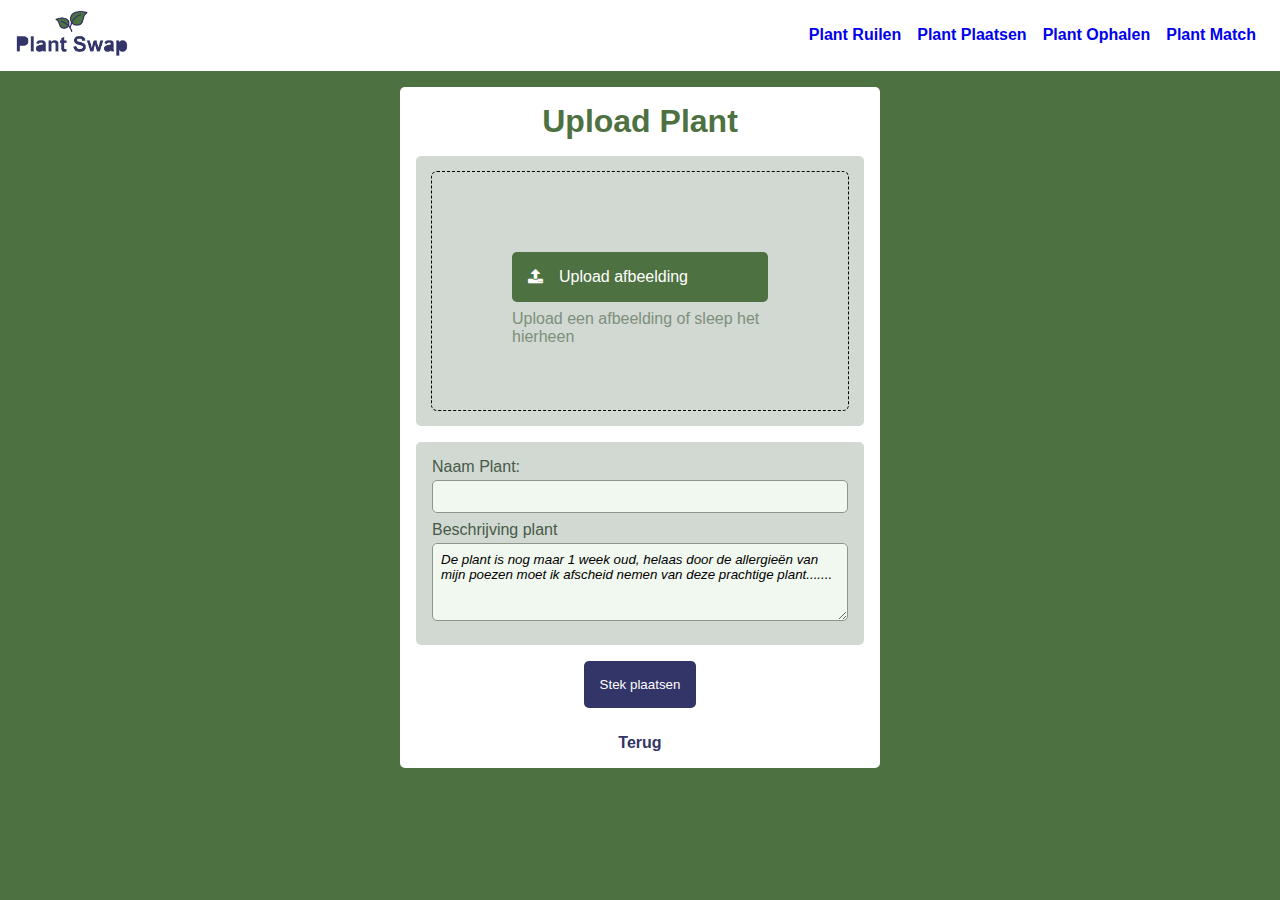
==== upload-file.html @ 1d6668b3 "add upload file component + recode navigatie bar" ====
<!DOCTYPE html>
<html lang="en">
  <head>
    <link rel="stylesheet" href="styles/upload-file.css" />
    <link
      rel="stylesheet"
      href="https://cdnjs.cloudflare.com/ajax/libs/font-awesome/4.7.0/css/font-awesome.min.css" />
    <meta charset="UTF-8" />
    <meta http-equiv="X-UA-Compatible" content="IE=edge" />
    <meta name="viewport" content="width=device-width, initial-scale=1.0" />
    <title>Upload-file</title>
  </head>
  <body>
    <header>
      <nav class="top-nav">
        <div>
          <a href="/" alt="back to homepage"
            ><img src="/assets/logo.png" alt="plant swap logo"
          /></a>
        </div>
        <ul class="top-nav-li">
          <li><a href="index.html">Plant Ruilen</a></li>
          <li class="active"><a href="upload-file.html">Plant Plaatsen</a></li>
          <li><a href="/">Plant Ophalen</a></li>
          <li><a href="/">Plant Match</a></li>
        </ul>
      </nav>
      <!-- Responsive mobile navigation bar -->
    </header>

    <main class="main-form">
      <h1>Upload Plant</h1>
      <form>
        <fieldset class="form-file">
          <div>
            <input type="file" id="file-upload" />
            <label for="file-upload" class="file-btn"
              ><i class="fa fa-upload"></i>Upload afbeelding</label
            >
            <p>Upload een afbeelding of sleep het hierheen</p>
          </div>
        </fieldset>

        <fieldset>
          <label for="name">Naam Plant:</label>
          <input type="text" name="name" />
          <label for="text">Beschrijving plant</label>
          <textarea rows="4" minlength="18" maxlength="200">
De plant is nog maar 1 week oud, helaas door de allergieën van mijn poezen moet ik afscheid nemen van deze prachtige plant.......</textarea
          >
        </fieldset>

        <button type="submit">Stek plaatsen</button>
        <img href="assets/icons-plantswap/ecology.png" /><a href="/" alt="terug"
          >Terug</a
        >
      </form>
    </main>
  </body>
</html>
---- styles/upload-file.css ----
:root {
  --primary-clr: #4e7141;
  --secondary-clr: #333467;
  --tertiary-clr: #f26f21;
  --white-clr: #fff;
  --radius-value: 5px;
  --text-color: #000;
  --font-name: arial, helvetica, sans-serif;
  --line-height: 1.5rem;
  --font-weight: bold;
  --background-code-clr: #ffffff;
  --box-shhw: 1px 0 10px rgba(0, 0, 0, 0.15);
}

* {
  padding: 0;
  margin: 0;
  box-sizing: border-box;
}

body {
  font-family: var(--font-name);
  background-color: var(--primary-clr);
}

.top-nav {
  display: flex;
  align-items: center;
  justify-content: space-between;
  background-color: var(--background-code-clr);
  box-shadow: var(--box-shdw);
  color: var(--secondary-clr);
}

.top-nav a,
.top-nav li {
  text-decoration: none;
  list-style-type: none;
}

/* LOGO */
.top-nav img {
  max-width: 9rem;
}

/* NAVBAR LIST  */
.top-nav-li {
  display: flex;
  gap: 1rem;
  margin: 1.5rem;
  font-size: 1rem;
  font-weight: bold;
}

.top-nav-li li:hover {
  color: #e2793b;
  transition: 0.3s ease;
}

/* Responsible for active state in the top-nav */
.active {
  color: #e2793b;
}

/* MAIN FORM  */
.main-form {
  display: flex;
  flex-direction: column;
  justify-content: center;
  transition: all 0.2s;
  background-color: var(--background-code-clr);
  max-width: 30rem;
  margin: 0 auto;
  padding: 1rem;
  overflow: hidden;
  margin-top: 1rem;
  border-radius: 5px;
}

.main-form h1 {
  display: flex;
  margin: 0 auto;
  color: var(--primary-clr);
  font-size: 32px;
  border-radius: var(--radius-value);
}

/* Responsible for all fieldsets  */

.main-form fieldset {
  display: flex;
  flex-direction: column;
  justify-content: center;
  margin-top: 1rem;
  margin-bottom: 1rem;
  border: none;
  transition: all 3s;
  padding: 1rem 1rem 1rem;
  position: relative;
  background-color: rgb(209, 217, 210);
  border-radius: 5px;
}

/* Responsible for the dash outline for drag and drop */
.form-file div {
  margin: 0 auto;
  display: flex;
  flex-direction: column;
  justify-content: center;
  outline: dashed 1px;
  padding: 5rem 5rem 0;
  border-radius: 5px;
}

.form-file p {
  font-size: 16px;
  color: #7e8f7b;
  margin-bottom: 4rem;
  margin-top: 0.5rem;
}

.form-file div:hover {
  background-color: rgb(185, 202, 187);
}

[type="file"] {
  height: 0;
  overflow: hidden;
  width: 0;
}

[type="file"] + label {
  background: var(--primary-clr);
  border-radius: 5px;
  color: var(--background-code-clr);
  cursor: pointer;
  display: inline-block;
  outline: none;
  padding: 1rem 1rem;
  position: relative;
}

.file-btn i {
  padding-right: 1rem;
}

/* FORM INPUT */

input[type="text"],
textarea {
  margin-top: 0.25rem;
  margin-bottom: 0.5rem;
  border: 1px solid #8c968a;
  border-radius: 5px;
  background-color: #f1f8ef;
  font-style: italic;
  font-family: var(--font-name);
  padding: 0.5rem;
}

label[for="name"],
label[for="text"] {
  color: rgb(72, 89, 72);
  font-weight: 500;
}
/* input[type="email"]:valid { -> OEFENEN
   
  } */

input:focus-visible,
textarea:focus-visible {
  outline: 1px solid var(--primary-clr);
  border-radius: var(--radius-value);
}

/* BUTTON  */

.main-form button {
  background-color: #333467;
  border: none;
  color: var(--white-clr);
  padding: 1rem;
  text-decoration: none;
  border-radius: var(--radius-value);
  cursor: pointer;
  box-shadow: var(--box-shdw);
  display: flex;
  margin: 0 auto;
  flex-direction: column;
  justify-content: center;
}

.main-form button:hover {
  background: var(--tertiary-clr);
  transform: translateY(-0.25em);
  transition: all 0.25s;
}

.main-form a {
  color: var(--secondary-clr);
  text-decoration: none;
  cursor: pointer;
  margin-top: 0.5rem;
  font-weight: 600;
  display: flex;
  flex-direction: column;
  text-align: center;
}
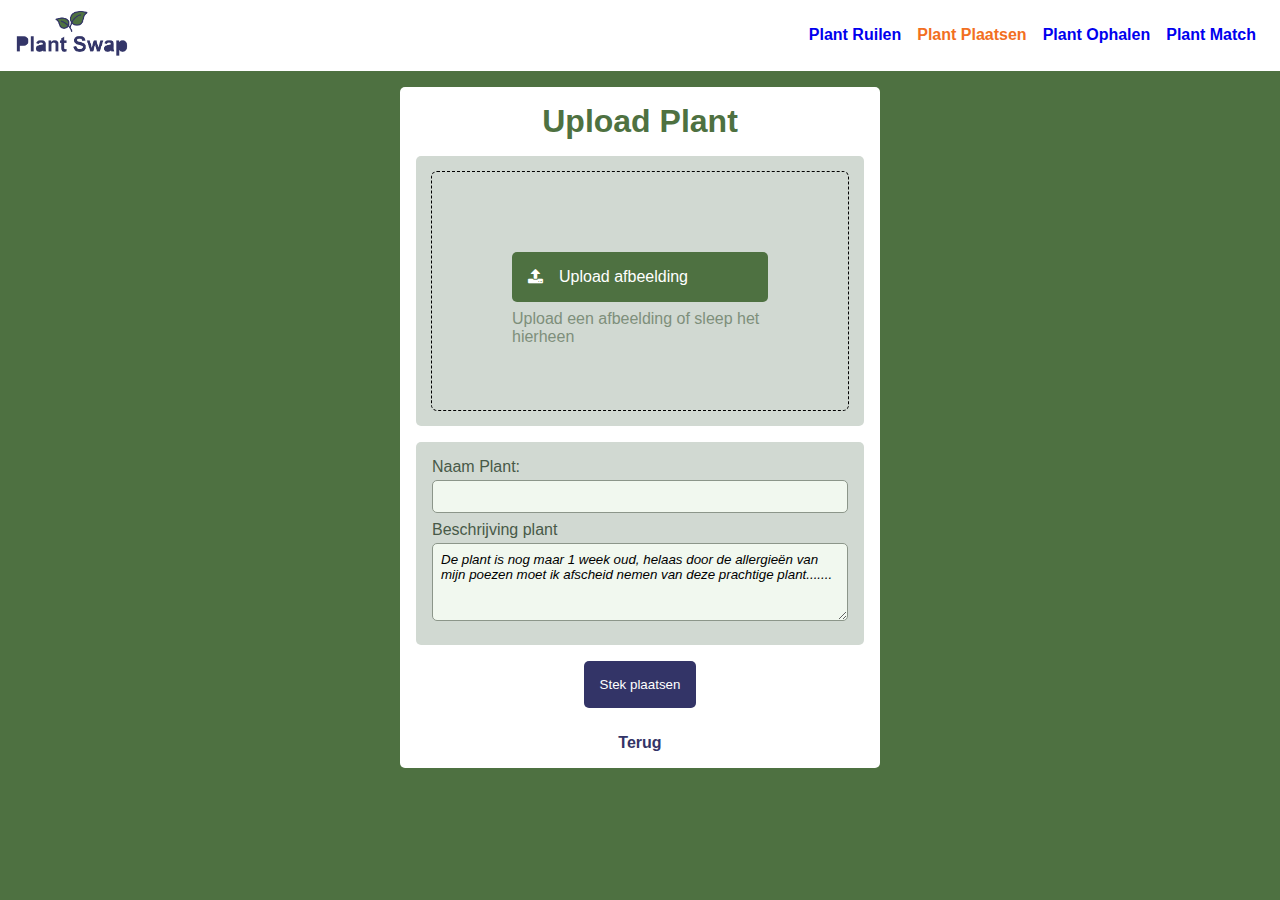
==== commit eac9f67f: "debugging code active state nav a" ====
--- a/upload-file.html
+++ b/upload-file.html
@@ -20,7 +20,9 @@
         </div>
         <ul class="top-nav-li">
           <li><a href="index.html">Plant Ruilen</a></li>
-          <li class="active"><a href="upload-file.html">Plant Plaatsen</a></li>
+          <li>
+            <a class="nav-active" href="upload-file.html">Plant Plaatsen</a>
+          </li>
           <li><a href="/">Plant Ophalen</a></li>
           <li><a href="/">Plant Match</a></li>
         </ul>
--- a/styles/upload-file.css
+++ b/styles/upload-file.css
@@ -52,14 +52,14 @@
   font-weight: bold;
 }
 
-.top-nav-li li:hover {
-  color: #e2793b;
+.top-nav-li a:hover {
+  color: var(--tertiary-clr);
   transition: 0.3s ease;
 }
 
 /* Responsible for active state in the top-nav */
-.active {
-  color: #e2793b;
+.nav-active {
+  color: var(--tertiary-clr);
 }
 
 /* MAIN FORM  */
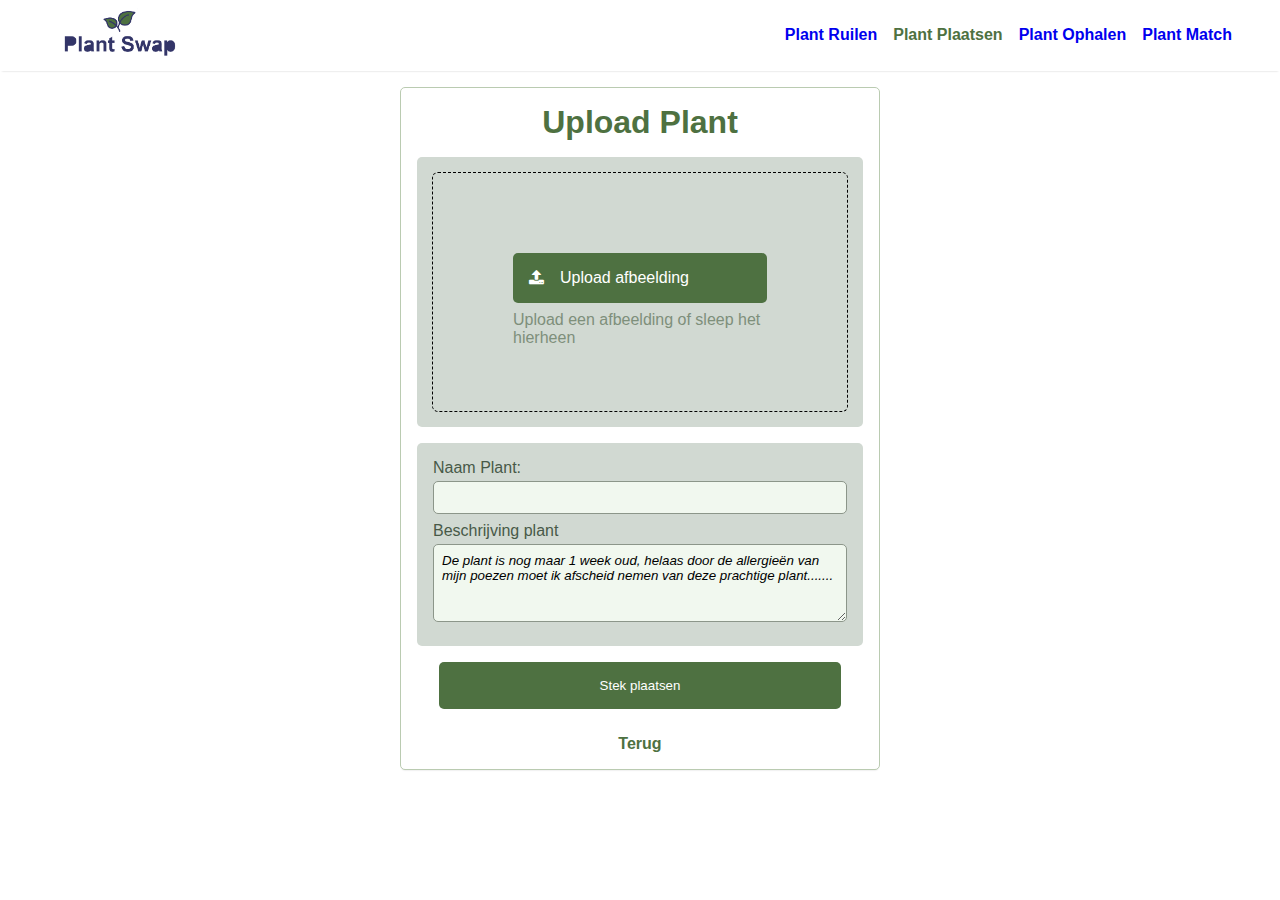
==== commit def98fed: "fix bug assets live url" ====
--- a/upload-file.html
+++ b/upload-file.html
@@ -15,7 +15,7 @@
       <nav class="top-nav">
         <div>
           <a href="/" alt="back to homepage"
-            ><img src="/assets/logo.png" alt="plant swap logo"
+            ><img src="assets/logo.png" alt="plant swap logo"
           /></a>
         </div>
         <ul class="top-nav-li">
--- a/styles/upload-file.css
+++ b/styles/upload-file.css
@@ -9,7 +9,7 @@
   --line-height: 1.5rem;
   --font-weight: bold;
   --background-code-clr: #ffffff;
-  --box-shhw: 1px 0 10px rgba(0, 0, 0, 0.15);
+  --box-shadow: 0 2px 2px -2px rgba(0, 0, 0, 0.2);
 }
 
 * {
@@ -20,7 +20,7 @@
 
 body {
   font-family: var(--font-name);
-  background-color: var(--primary-clr);
+  background-color: var(--background-code-clr);
 }
 
 .top-nav {
@@ -28,8 +28,9 @@
   align-items: center;
   justify-content: space-between;
   background-color: var(--background-code-clr);
-  box-shadow: var(--box-shdw);
+  box-shadow: 0 2px 2px -2px rgba(0, 0, 0, 0.2);
   color: var(--secondary-clr);
+  padding: 0 3rem 0 3rem;
 }
 
 .top-nav a,
@@ -47,19 +48,18 @@
 .top-nav-li {
   display: flex;
   gap: 1rem;
-  margin: 1.5rem;
   font-size: 1rem;
   font-weight: bold;
 }
 
 .top-nav-li a:hover {
-  color: var(--tertiary-clr);
+  color: var(--primary-clr);
   transition: 0.3s ease;
 }
 
 /* Responsible for active state in the top-nav */
 .nav-active {
-  color: var(--tertiary-clr);
+  color: var(--primary-clr);
 }
 
 /* MAIN FORM  */
@@ -75,6 +75,8 @@
   overflow: hidden;
   margin-top: 1rem;
   border-radius: 5px;
+  border: 1px solid #bacbb1;
+  box-shadow: 0 2px 2px -2px rgba(0, 0, 0, 0.2);
 }
 
 .main-form h1 {
@@ -176,7 +178,7 @@
 /* BUTTON  */
 
 .main-form button {
-  background-color: #333467;
+  background-color: var(--primary-clr);
   border: none;
   color: var(--white-clr);
   padding: 1rem;
@@ -186,18 +188,18 @@
   box-shadow: var(--box-shdw);
   display: flex;
   margin: 0 auto;
-  flex-direction: column;
-  justify-content: center;
+  justify-content: center;
+  width: 90%;
 }
 
 .main-form button:hover {
-  background: var(--tertiary-clr);
+  background: var(--primary-clr);
   transform: translateY(-0.25em);
   transition: all 0.25s;
 }
 
 .main-form a {
-  color: var(--secondary-clr);
+  color: var(--primary-clr);
   text-decoration: none;
   cursor: pointer;
   margin-top: 0.5rem;
